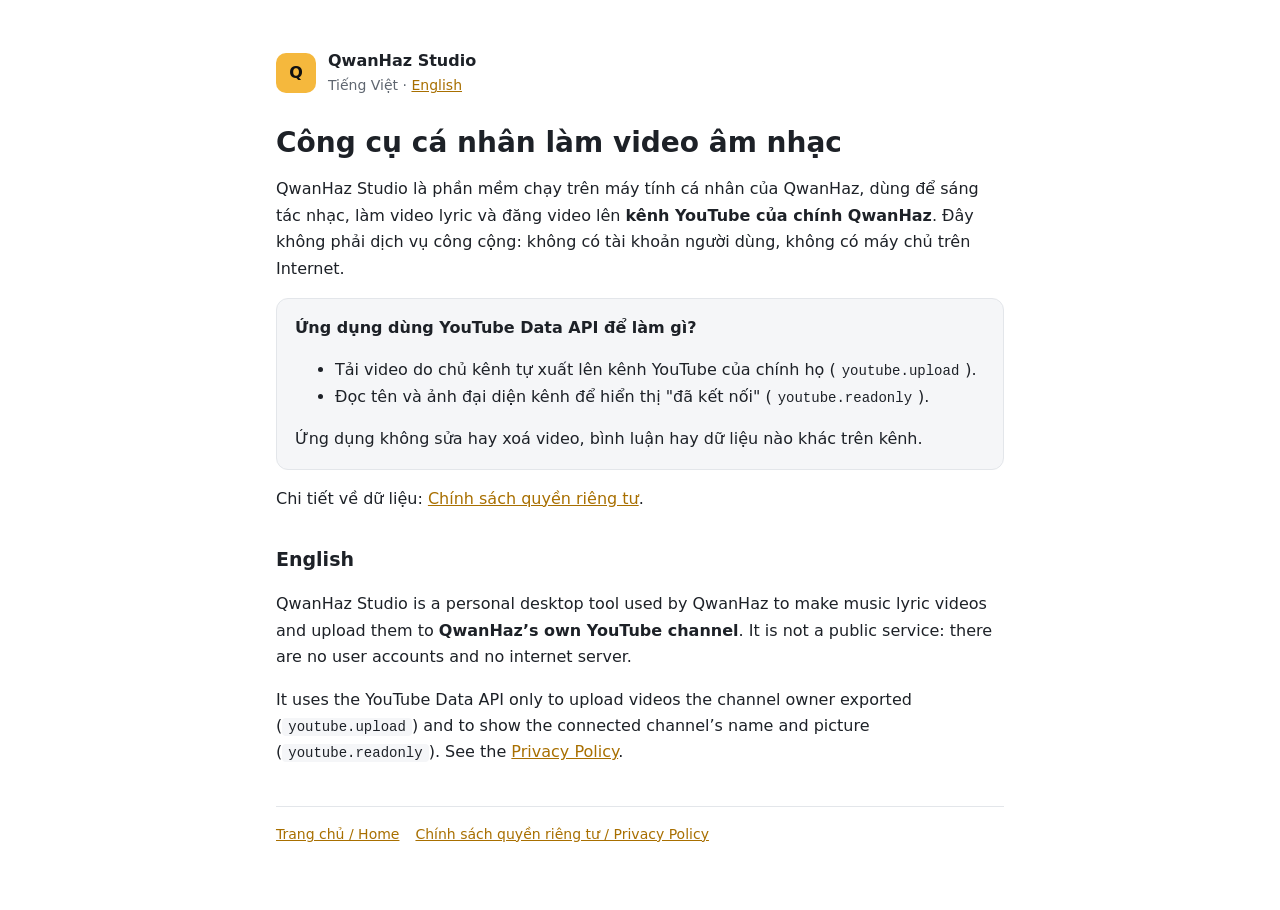
==== index.html @ 1994c801 "QwanHaz Studio: trang chủ + chính sách quyền riêng tư Co-Authored-By: Claude Opus 5.5 <noreply@anthr" ====
<!doctype html>
<html lang="vi">
<head>
<meta charset="utf-8">
<meta name="viewport" content="width=device-width, initial-scale=1">
<title>QwanHaz Studio</title>
<meta name="description" content="QwanHaz Studio — công cụ cá nhân làm video âm nhạc và đăng lên kênh YouTube của chính tác giả.">
<link rel="stylesheet" href="style.css">
</head>
<body>
<main>
  <header><div class="logo">Q</div><div><b>QwanHaz Studio</b><div class="lang">Tiếng Việt · <a href="#en">English</a></div></div></header>

  <h1>Công cụ cá nhân làm video âm nhạc</h1>
  <p>QwanHaz Studio là phần mềm chạy trên máy tính cá nhân của QwanHaz, dùng để sáng tác nhạc, làm video lyric
    và đăng video lên <b>kênh YouTube của chính QwanHaz</b>. Đây không phải dịch vụ công cộng: không có tài khoản người dùng,
    không có máy chủ trên Internet.</p>

  <div class="card">
    <b>Ứng dụng dùng YouTube Data API để làm gì?</b>
    <ul>
      <li>Tải video do chủ kênh tự xuất lên kênh YouTube của chính họ (<code>youtube.upload</code>).</li>
      <li>Đọc tên và ảnh đại diện kênh để hiển thị "đã kết nối" (<code>youtube.readonly</code>).</li>
    </ul>
    Ứng dụng không sửa hay xoá video, bình luận hay dữ liệu nào khác trên kênh.
  </div>

  <p>Chi tiết về dữ liệu: <a href="privacy.html">Chính sách quyền riêng tư</a>.</p>

  <h2 id="en">English</h2>
  <p>QwanHaz Studio is a personal desktop tool used by QwanHaz to make music lyric videos and upload them to
    <b>QwanHaz&rsquo;s own YouTube channel</b>. It is not a public service: there are no user accounts and no internet server.</p>
  <p>It uses the YouTube Data API only to upload videos the channel owner exported (<code>youtube.upload</code>) and to
    show the connected channel&rsquo;s name and picture (<code>youtube.readonly</code>).
    See the <a href="privacy.html#en">Privacy Policy</a>.</p>

  <nav><a href="index.html">Trang chủ / Home</a><a href="privacy.html">Chính sách quyền riêng tư / Privacy Policy</a></nav>
</main>
</body>
</html>
---- style.css ----
:root { --bg: #ffffff; --fg: #1d2127; --muted: #5f6670; --accent: #a86f00; --card: #f5f6f8; --border: #e3e6ea; }
@media (prefers-color-scheme: dark) {
  :root:not([data-theme="light"]) { --bg: #0f1215; --fg: #e8eaed; --muted: #9aa0a6; --accent: #f5b83d; --card: #181c21; --border: #2a3038; }
}
:root[data-theme="dark"] { --bg: #0f1215; --fg: #e8eaed; --muted: #9aa0a6; --accent: #f5b83d; --card: #181c21; --border: #2a3038; }
* { box-sizing: border-box; }
body { margin: 0; background: var(--bg); color: var(--fg); font: 16px/1.65 system-ui, -apple-system, "Segoe UI", Roboto, sans-serif; }
main { max-width: 760px; margin: 0 auto; padding: 48px 16px 64px; }
header { display: flex; align-items: center; gap: 12px; margin-bottom: 28px; }
.logo { width: 40px; height: 40px; border-radius: 10px; background: #f5b83d; color: #111; display: grid; place-items: center; font-weight: 800; }
h1 { font-size: 28px; line-height: 1.25; margin: 0 0 8px; }
h2 { font-size: 19px; margin: 32px 0 8px; }
.muted, .lang { color: var(--muted); }
.lang { font-size: 14px; }
a { color: var(--accent); }
.card { background: var(--card); border: 1px solid var(--border); border-radius: 12px; padding: 16px 18px; margin: 16px 0; }
nav { display: flex; gap: 16px; flex-wrap: wrap; margin-top: 40px; padding-top: 16px; border-top: 1px solid var(--border); font-size: 14px; }
code { font-size: 14px; background: var(--card); padding: 1px 6px; border-radius: 4px; overflow-wrap: anywhere; }
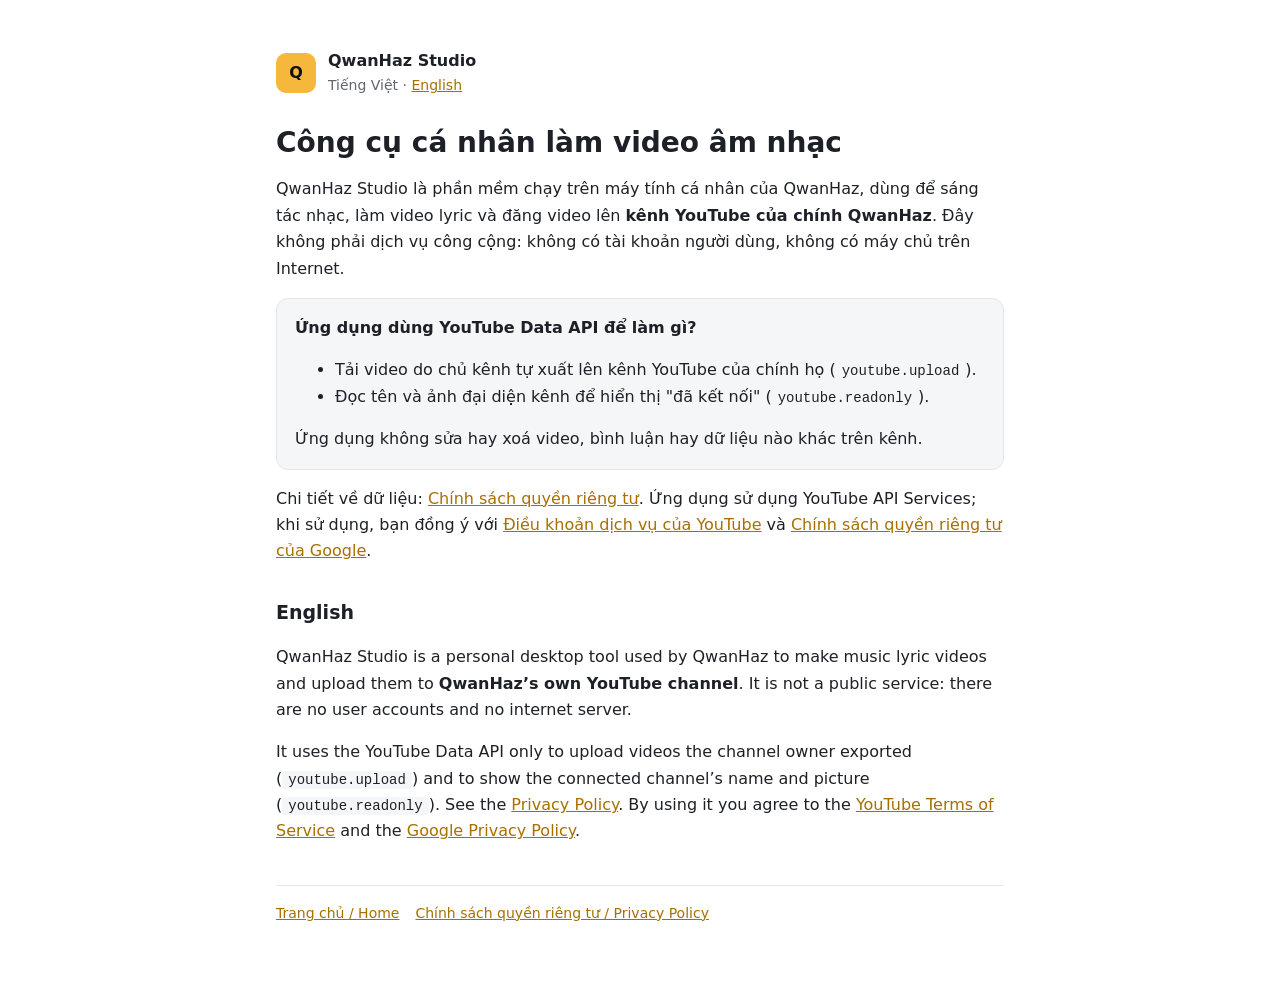
==== commit 3a9c97fc: "Chính sách: thêm YouTube API Services, Điều khoản YouTube, Chính sách Google, thời gian giữ dữ liệu " ====
--- a/index.html
+++ b/index.html
@@ -25,14 +25,16 @@
     Ứng dụng không sửa hay xoá video, bình luận hay dữ liệu nào khác trên kênh.
   </div>
 
-  <p>Chi tiết về dữ liệu: <a href="privacy.html">Chính sách quyền riêng tư</a>.</p>
+  <p>Chi tiết về dữ liệu: <a href="privacy.html">Chính sách quyền riêng tư</a>. Ứng dụng sử dụng YouTube API Services; khi sử dụng, bạn đồng ý với
+    <a href="https://www.youtube.com/t/terms">Điều khoản dịch vụ của YouTube</a> và <a href="https://policies.google.com/privacy">Chính sách quyền riêng tư của Google</a>.</p>
 
   <h2 id="en">English</h2>
   <p>QwanHaz Studio is a personal desktop tool used by QwanHaz to make music lyric videos and upload them to
     <b>QwanHaz&rsquo;s own YouTube channel</b>. It is not a public service: there are no user accounts and no internet server.</p>
   <p>It uses the YouTube Data API only to upload videos the channel owner exported (<code>youtube.upload</code>) and to
     show the connected channel&rsquo;s name and picture (<code>youtube.readonly</code>).
-    See the <a href="privacy.html#en">Privacy Policy</a>.</p>
+    See the <a href="privacy.html#en">Privacy Policy</a>. By using it you agree to the
+    <a href="https://www.youtube.com/t/terms">YouTube Terms of Service</a> and the <a href="https://policies.google.com/privacy">Google Privacy Policy</a>.</p>
 
   <nav><a href="index.html">Trang chủ / Home</a><a href="privacy.html">Chính sách quyền riêng tư / Privacy Policy</a></nav>
 </main>
